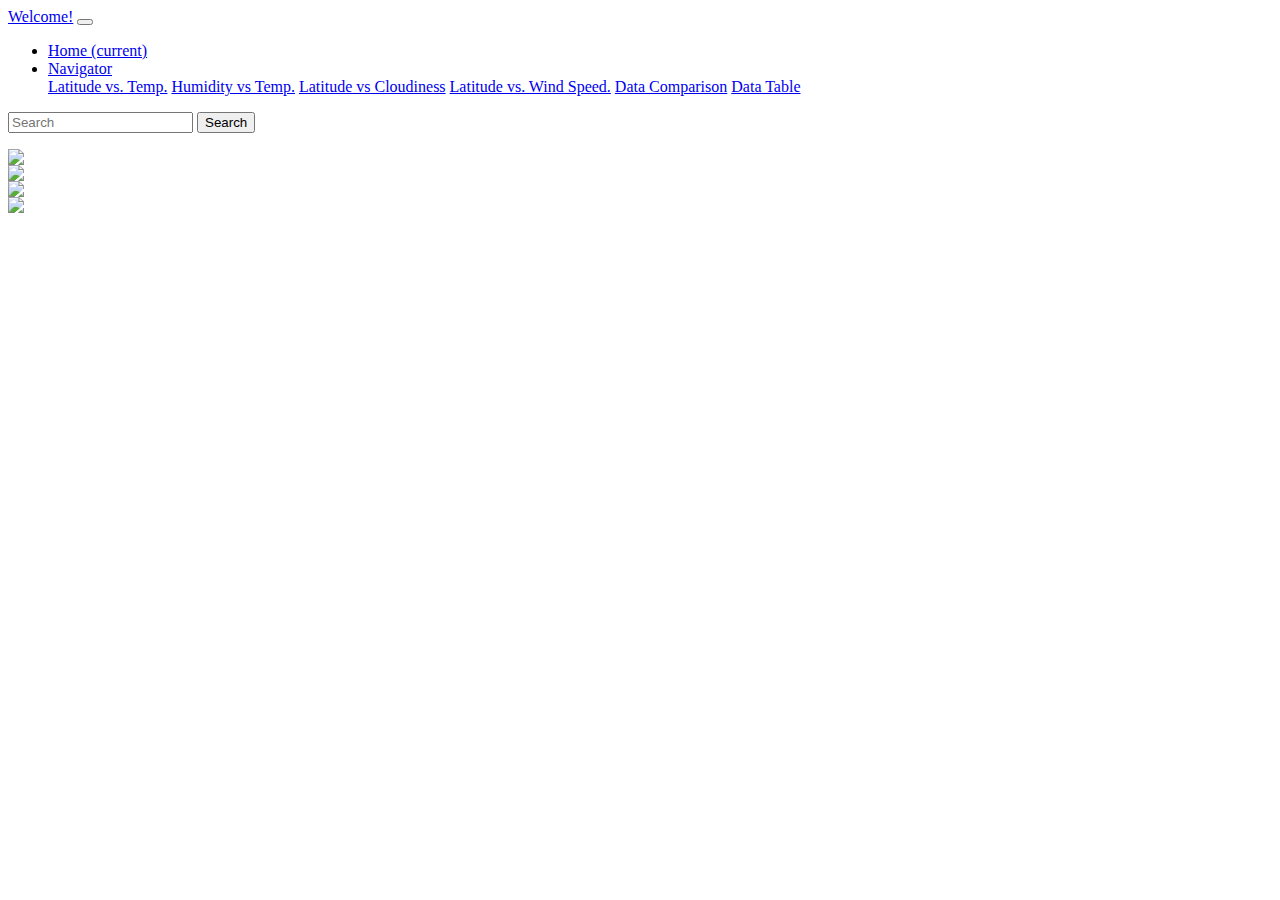
==== comparison_data.html @ c0fb0e26 "Add files via upload" ====
<head>
    <meta charset="UTF-8">
    <title>Latitude Analysis</title>
    <link rel="stylesheet" href="https://stackpath.bootstrapcdn.com/bootswatch/4.5.2/cyborg/bootstrap.min.css" integrity="sha384-ggOyR0iXCbMQv3Xipma34MD+dH/1fQ784/j6cY/iJTQUOhcWr7x9JvoRxT2MZw1T" crossorigin="anonymous">
    <link rel="stylesheet" href="C:\Users\user\Desktop\html homework\bootstrap.css">
  </head>
</head>
<body>
    <nav class="navbar navbar-expand-lg navbar-dark bg-primary">
        <a class="navbar-brand" href="#">Welcome!</a>
        <button class="navbar-toggler" type="button" data-toggle="collapse" data-target="#navbarColor01" aria-controls="navbarColor01" aria-expanded="false" aria-label="Toggle navigation">
          <span class="navbar-toggler-icon"></span>
        </button>
      
        <div class="collapse navbar-collapse" id="navbarColor01">
          <ul class="navbar-nav mr-auto">
            <li class="nav-item active">
              <a class="nav-link" href="index.html">Home
                <span class="sr-only">(current)</span>
              </a>
            </li>
            </li>
            <li class="nav-item dropdown">
              <a class="nav-link dropdown-toggle" data-toggle="dropdown" href="#" role="button" aria-haspopup="true" aria-expanded="false">Navigator</a>
              <div class="dropdown-menu">
                <a class="dropdown-item" href="Lat_Temp.html">Latitude vs. Temp.</a>
                <a class="dropdown-item" href="Humidityvstemp.html">Humidity vs Temp.</a>
                <a class="dropdown-item" href="Latitude _Cloudiness.html">Latitude vs Cloudiness</a>
                <a class="dropdown-item" href="Latitude_Wind_Speed.html">Latitude vs. Wind Speed.</a>
                <a class="dropdown-item" href="comparison_data.html">Data Comparison</a>
                <a class="dropdown-item" href="table.html">Data Table</a>
                <div class="dropdown-divider"></div>
              </div>
            </li>
          </ul>
          <form class="form-inline my-2 my-lg-0">
            <input class="form-control mr-sm-2" type="text" placeholder="Search">
            <button class="btn btn-secondary my-2 my-sm-0" type="submit">Search</button>
          </form>
        </div>
      </nav>
      <div class="container">
        <div class="row">
          <div class="col"><a href="Lat_Temp.html"><img id="Image1" class="img-fluid" src="C:\Users\user\Desktop\api homework\output\Fig1.png" ></a></div>
          <div class="col"><a href="Humidityvstemp.html"><img id="Image1" class="img-fluid" src="C:\Users\user\Desktop\api homework\output\Fig2.png" ></a></div>
          <div class="w-100"></div>
          <div class="col"><a href="Latitude _Cloudiness.html"><img id="Image1" class="img-fluid" src="C:\Users\user\Desktop\api homework\output\Fig3.png" ></a></div>
          <div class="col"><a href="Latitude_Wind_Speed.html"><img id="Image1" class="img-fluid" src="C:\Users\user\Desktop\api homework\output\Fig4.png" ></a></div>
        </div>
      </div>
    <script src="https://code.jquery.com/jquery-3.3.1.slim.min.js" integrity="sha384-q8i/X+965DzO0rT7abK41JStQIAqVgRVzpbzo5smXKp4YfRvH+8abtTE1Pi6jizo" crossorigin="anonymous"></script>
    <script src="https://cdnjs.cloudflare.com/ajax/libs/popper.js/1.14.7/umd/popper.min.js" integrity="sha384-UO2eT0CpHqdSJQ6hJty5KVphtPhzWj9WO1clHTMGa3JDZwrnQq4sF86dIHNDz0W1" crossorigin="anonymous"></script>
    <script src="https://stackpath.bootstrapcdn.com/bootstrap/4.3.1/js/bootstrap.min.js" integrity="sha384-JjSmVgyd0p3pXB1rRibZUAYoIIy6OrQ6VrjIEaFf/nJGzIxFDsf4x0xIM+B07jRM" crossorigin="anonymous"></script>
<body>
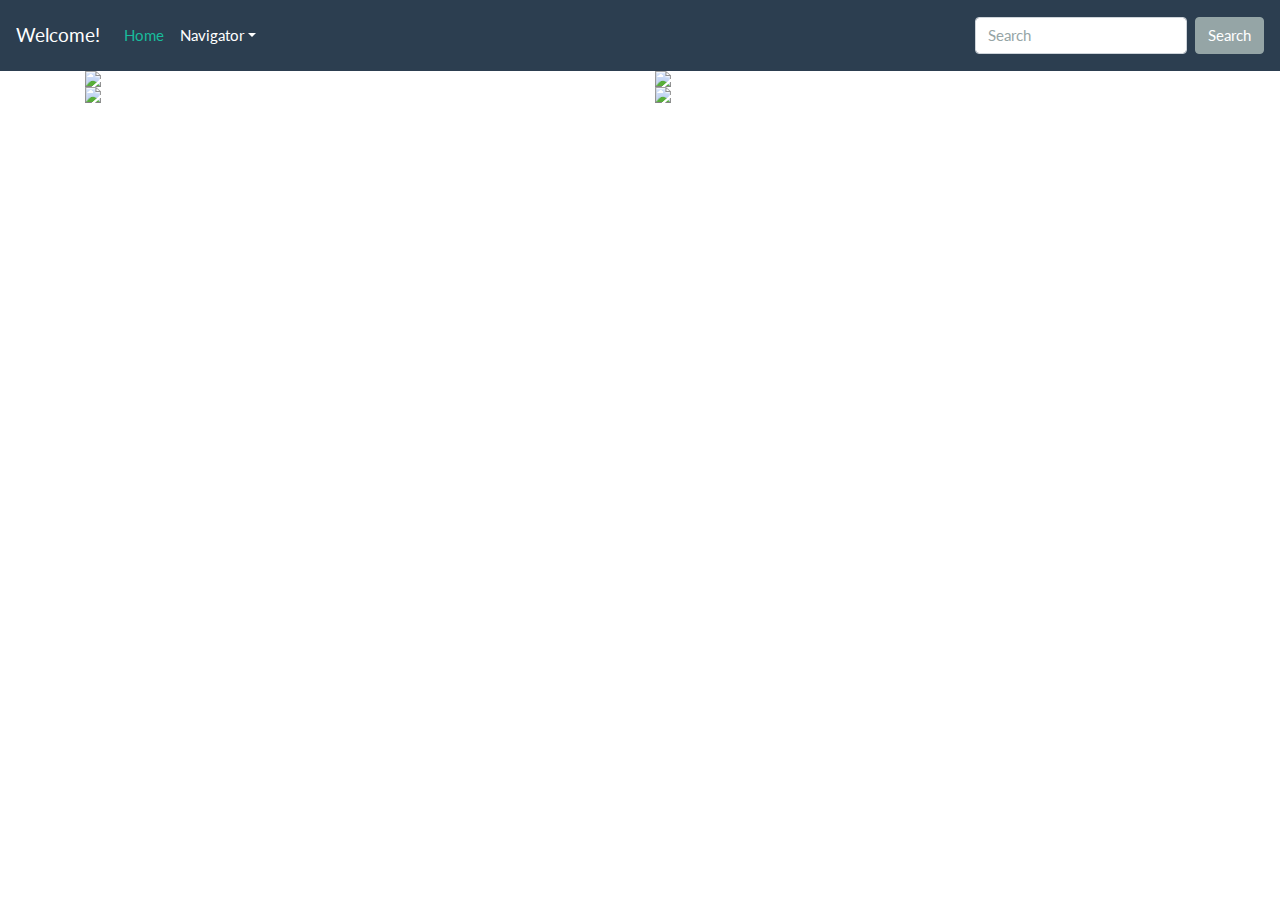
==== commit 9d19c6c1: "Add files via upload" ====
--- a/comparison_data.html
+++ b/comparison_data.html
@@ -1,8 +1,10 @@
+<html lang="en-us">
 <head>
+  <head>
     <meta charset="UTF-8">
     <title>Latitude Analysis</title>
-    <link rel="stylesheet" href="https://stackpath.bootstrapcdn.com/bootswatch/4.5.2/cyborg/bootstrap.min.css" integrity="sha384-ggOyR0iXCbMQv3Xipma34MD+dH/1fQ784/j6cY/iJTQUOhcWr7x9JvoRxT2MZw1T" crossorigin="anonymous">
-    <link rel="stylesheet" href="C:\Users\user\Desktop\html homework\bootstrap.css">
+    <link rel="stylesheet" href="bootstrap.css" integrity="sha384-ggOyR0iXCbMQv3Xipma34MD+dH/1fQ784/j6cY/iJTQUOhcWr7x9JvoRxT2MZw1T" crossorigin="anonymous">
+    <link rel="stylesheet" href="bootstrap.css">
   </head>
 </head>
 <body>
@@ -41,11 +43,11 @@
       </nav>
       <div class="container">
         <div class="row">
-          <div class="col"><a href="Lat_Temp.html"><img id="Image1" class="img-fluid" src="C:\Users\user\Desktop\api homework\output\Fig1.png" ></a></div>
-          <div class="col"><a href="Humidityvstemp.html"><img id="Image1" class="img-fluid" src="C:\Users\user\Desktop\api homework\output\Fig2.png" ></a></div>
+          <div class="col"><a href="Lat_Temp.html"><img id="Image1" class="img-fluid" src="Fig1.png" ></a></div>
+          <div class="col"><a href="Humidityvstemp.html"><img id="Image1" class="img-fluid" src="Fig2.png" ></a></div>
           <div class="w-100"></div>
-          <div class="col"><a href="Latitude _Cloudiness.html"><img id="Image1" class="img-fluid" src="C:\Users\user\Desktop\api homework\output\Fig3.png" ></a></div>
-          <div class="col"><a href="Latitude_Wind_Speed.html"><img id="Image1" class="img-fluid" src="C:\Users\user\Desktop\api homework\output\Fig4.png" ></a></div>
+          <div class="col"><a href="Latitude _Cloudiness.html"><img id="Image1" class="img-fluid" src="Fig3.png" ></a></div>
+          <div class="col"><a href="Latitude_Wind_Speed.html"><img id="Image1" class="img-fluid" src="Fig4.png" ></a></div>
         </div>
       </div>
     <script src="https://code.jquery.com/jquery-3.3.1.slim.min.js" integrity="sha384-q8i/X+965DzO0rT7abK41JStQIAqVgRVzpbzo5smXKp4YfRvH+8abtTE1Pi6jizo" crossorigin="anonymous"></script>
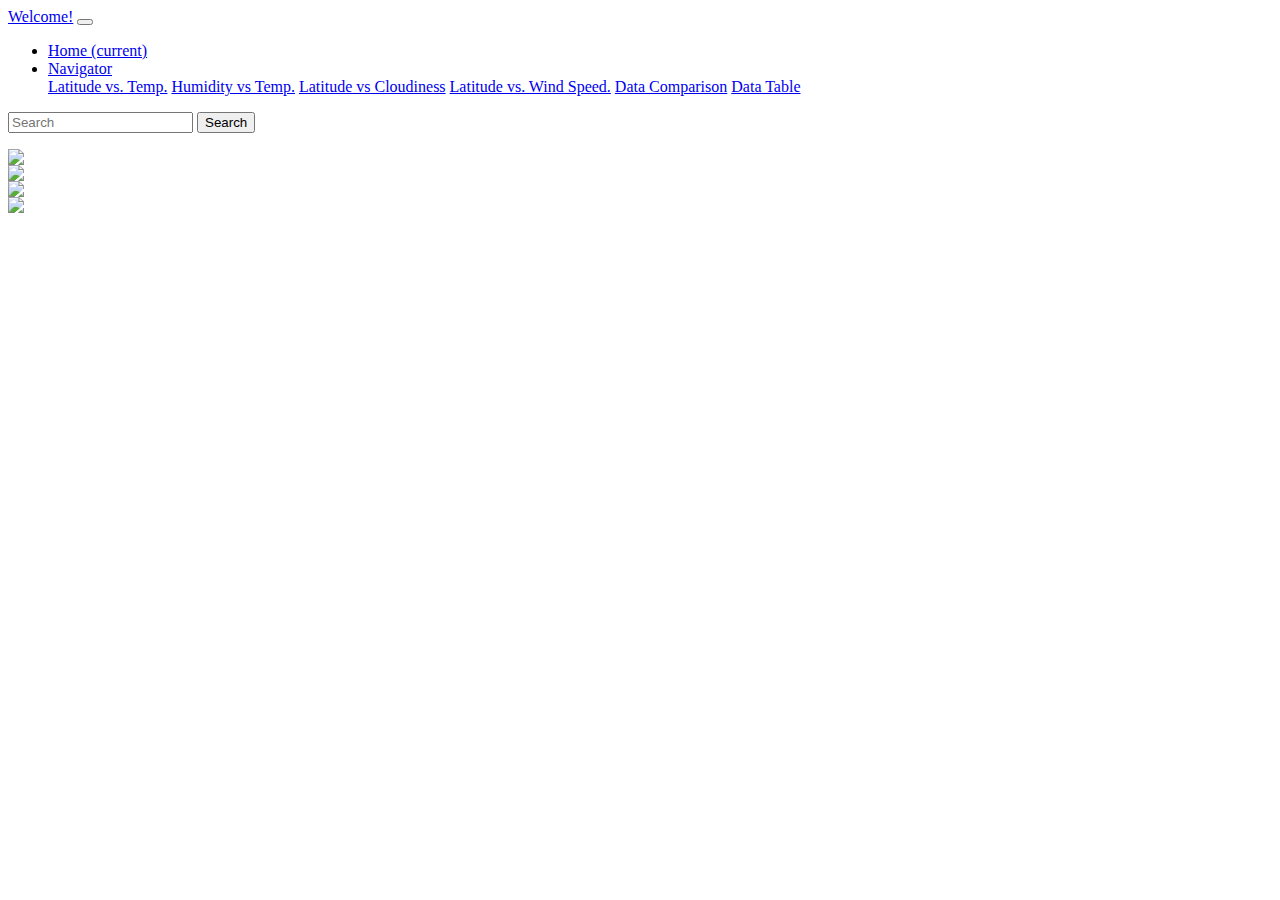
==== commit 6ed314b8: "Add files via upload" ====
--- a/comparison_data.html
+++ b/comparison_data.html
@@ -43,11 +43,11 @@
       </nav>
       <div class="container">
         <div class="row">
-          <div class="col"><a href="Lat_Temp.html"><img id="Image1" class="img-fluid" src="Fig1.png" ></a></div>
-          <div class="col"><a href="Humidityvstemp.html"><img id="Image1" class="img-fluid" src="Fig2.png" ></a></div>
+          <div class="col"><a href="Lat_Temp.html"><img id="Image1" class="img-fluid" src="Fig1.PNG" ></a></div>
+          <div class="col"><a href="Humidityvstemp.html"><img id="Image1" class="img-fluid" src="Fig2.PNG" ></a></div>
           <div class="w-100"></div>
-          <div class="col"><a href="Latitude _Cloudiness.html"><img id="Image1" class="img-fluid" src="Fig3.png" ></a></div>
-          <div class="col"><a href="Latitude_Wind_Speed.html"><img id="Image1" class="img-fluid" src="Fig4.png" ></a></div>
+          <div class="col"><a href="Latitude _Cloudiness.html"><img id="Image1" class="img-fluid" src="Fig3.PNG" ></a></div>
+          <div class="col"><a href="Latitude_Wind_Speed.html"><img id="Image1" class="img-fluid" src="Fig4.PNG" ></a></div>
         </div>
       </div>
     <script src="https://code.jquery.com/jquery-3.3.1.slim.min.js" integrity="sha384-q8i/X+965DzO0rT7abK41JStQIAqVgRVzpbzo5smXKp4YfRvH+8abtTE1Pi6jizo" crossorigin="anonymous"></script>
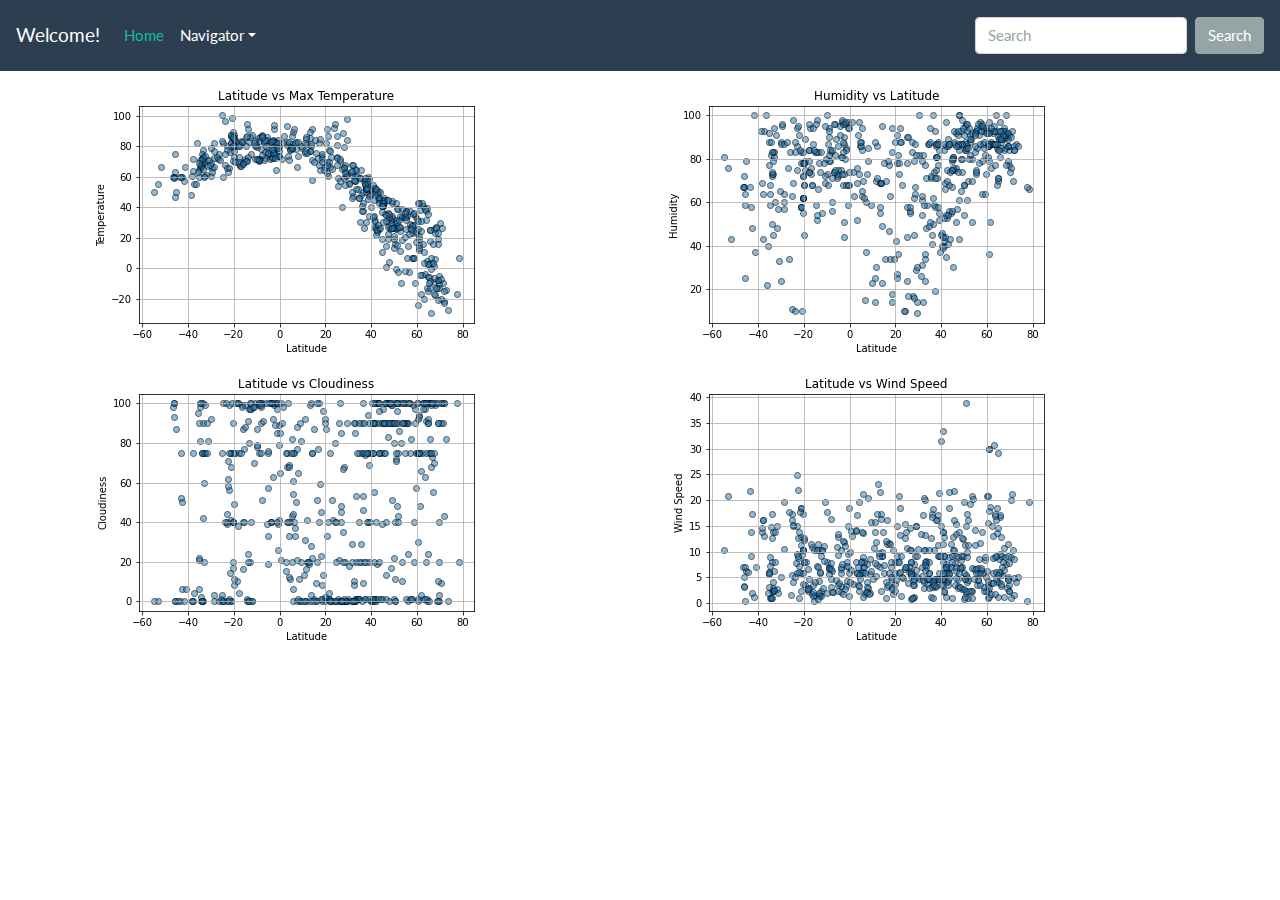
==== commit 8978170f: "Update comparison_data.html" ====
--- a/comparison_data.html
+++ b/comparison_data.html
@@ -43,14 +43,14 @@
       </nav>
       <div class="container">
         <div class="row">
-          <div class="col"><a href="Lat_Temp.html"><img id="Image1" class="img-fluid" src="Fig1.PNG" ></a></div>
-          <div class="col"><a href="Humidityvstemp.html"><img id="Image1" class="img-fluid" src="Fig2.PNG" ></a></div>
+          <div class="col"><a href="Lat_Temp.html"><img id="Image1" class="img-fluid" src="Fig1.png" ></a></div>
+          <div class="col"><a href="Humidityvstemp.html"><img id="Image1" class="img-fluid" src="Fig2.png" ></a></div>
           <div class="w-100"></div>
-          <div class="col"><a href="Latitude _Cloudiness.html"><img id="Image1" class="img-fluid" src="Fig3.PNG" ></a></div>
-          <div class="col"><a href="Latitude_Wind_Speed.html"><img id="Image1" class="img-fluid" src="Fig4.PNG" ></a></div>
+          <div class="col"><a href="Latitude _Cloudiness.html"><img id="Image1" class="img-fluid" src="Fig3.png" ></a></div>
+          <div class="col"><a href="Latitude_Wind_Speed.html"><img id="Image1" class="img-fluid" src="Fig4.png" ></a></div>
         </div>
       </div>
     <script src="https://code.jquery.com/jquery-3.3.1.slim.min.js" integrity="sha384-q8i/X+965DzO0rT7abK41JStQIAqVgRVzpbzo5smXKp4YfRvH+8abtTE1Pi6jizo" crossorigin="anonymous"></script>
     <script src="https://cdnjs.cloudflare.com/ajax/libs/popper.js/1.14.7/umd/popper.min.js" integrity="sha384-UO2eT0CpHqdSJQ6hJty5KVphtPhzWj9WO1clHTMGa3JDZwrnQq4sF86dIHNDz0W1" crossorigin="anonymous"></script>
     <script src="https://stackpath.bootstrapcdn.com/bootstrap/4.3.1/js/bootstrap.min.js" integrity="sha384-JjSmVgyd0p3pXB1rRibZUAYoIIy6OrQ6VrjIEaFf/nJGzIxFDsf4x0xIM+B07jRM" crossorigin="anonymous"></script>
-<body>+<body>
